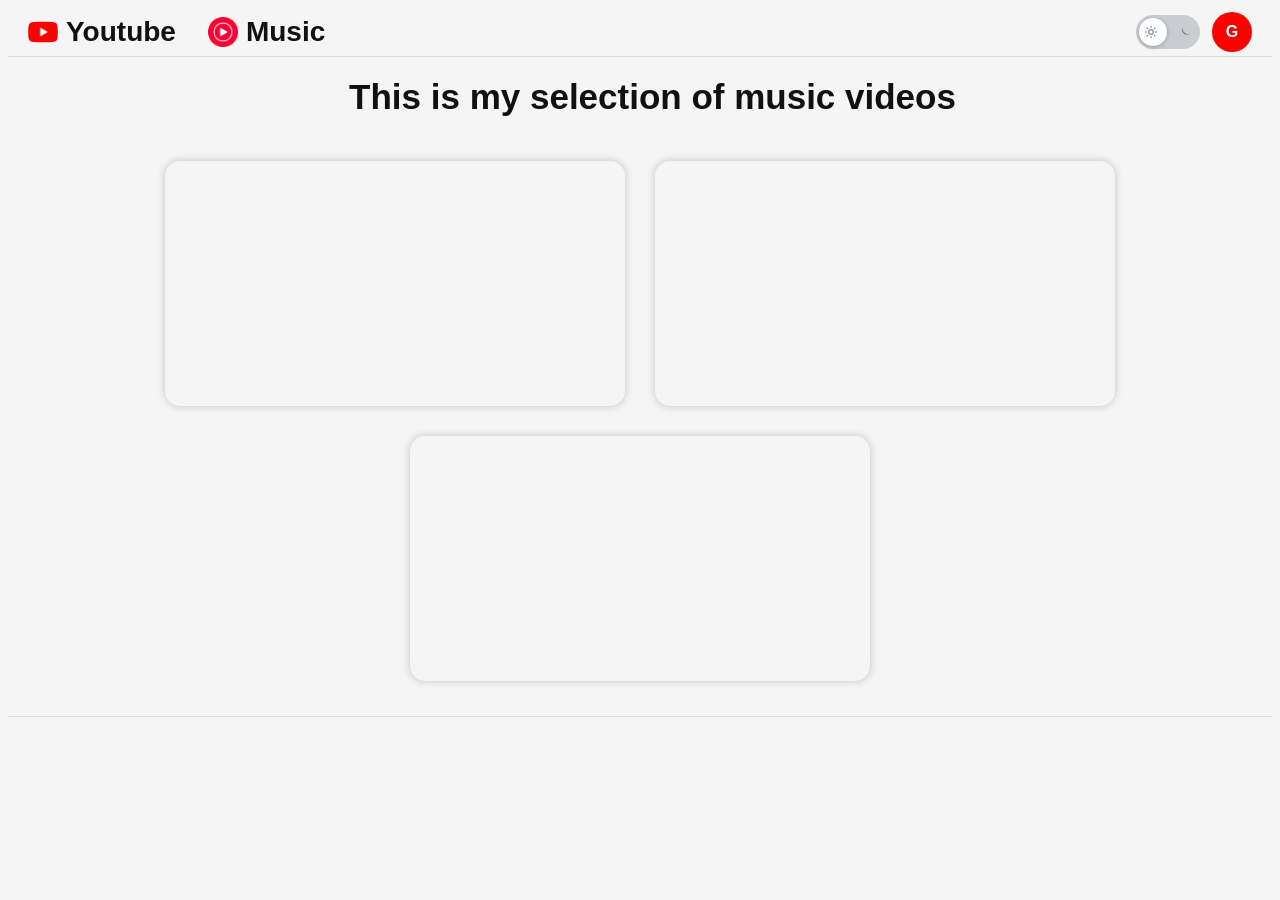
==== music.html @ bd44a083 "Add account management, video playback features, and new HTML pages - Implemented account management" ====
<html lang="en">
<head>
    <meta charset="UTF-8">
    <meta name="viewport" content="width=device-width, initial-scale=1.0">
    <link rel="stylesheet" href="main.css" type="text/css">
    <link rel="icon" href="youtube-music-favicon-32.png" type="image/png" sizes="32x32">
    <link rel="icon" href="youtube-music-logo.png" type="image/png" sizes="144x144">
    <title>My Music</title>
</head>
<body>
    <header class="site-header">
        <h1 class="brand">
            <a href="index.html" class="brand-link">
                <img src="youtube-logo.png" alt="Youtube" width="30" height="30">
                Youtube
            </a>
            <a href="music.html" class="brand-link">
                <img src="youtube-music-logo.png" alt="Youtube Music" width="30" height="30">
                 Music
            </a>
        </h1>

        <div class="header-actions">
            <button
                id="theme-button"
                class="theme-toggle"
                type="button"
                role="switch"
                aria-checked="false"
                aria-label="Toggle light and dark mode"
            >
                <span class="theme-toggle-track" aria-hidden="true">
                    <svg class="theme-icon theme-icon-sun" viewBox="0 0 24 24" fill="none" stroke="currentColor" stroke-width="2" stroke-linecap="round">
                        <circle cx="12" cy="12" r="4"></circle>
                        <path d="M12 2v2M12 20v2M4.93 4.93l1.41 1.41M17.66 17.66l1.41 1.41M2 12h2M20 12h2M4.93 19.07l1.41-1.41M17.66 6.34l1.41-1.41"></path>
                    </svg>
                    <svg class="theme-icon theme-icon-moon" viewBox="0 0 24 24" fill="currentColor">
                        <path d="M21 14.5A8.5 8.5 0 0 1 9.5 3 7 7 0 1 0 21 14.5z"></path>
                    </svg>
                    <span class="theme-toggle-thumb"></span>
                </span>
            </button>

            <div class="account">
                <button
                    id="account-toggle"
                    class="account-toggle"
                    type="button"
                    aria-expanded="false"
                    aria-controls="account-panel"
                    aria-label="Open account menu"
                >
                    <span id="account-initial" class="account-initial">G</span>
                </button>

                <section
                    id="account-panel"
                    class="account-panel"
                    aria-label="Account"
                    hidden
                >
                    <div class="account-summary">
                        <p id="account-display-name" class="account-display-name">Guest</p>
                        <p id="account-display-email" class="account-display-email">No email saved</p>
                    </div>

                    <form id="account-form" class="account-form">
                        <label>
                            Name
                            <input
                                type="text"
                                id="account-name"
                                name="name"
                                autocomplete="name"
                                required
                            >
                        </label>
                        <label>
                            Email
                            <input
                                type="email"
                                id="account-email"
                                name="email"
                                autocomplete="email"
                                required
                            >
                        </label>
                        <button type="submit">Save account</button>
                    </form>
                    <p id="account-status" class="account-status" hidden>Saved locally.</p>
                </section>
            </div>
        </div>
    </header>

    <h2>This is my selection of music videos</h2>


    <div class="video-container">
        <iframe
            width="1136"
            height="639"
            src="https://www.youtube.com/embed/60ItHLz5WEA?enablejsapi=1"
            title="Alan Walker - Faded"
            frameborder="0"
            allow="accelerometer; autoplay; clipboard-write; encrypted-media; gyroscope; picture-in-picture; web-share"
            referrerpolicy="strict-origin-when-cross-origin"
            allowfullscreen
            class="video"
        ></iframe>
        <iframe
            width="1136"
            height="639"
            src="https://www.youtube.com/embed/1-xGerv5FOk?enablejsapi=1"
            title="Alan Walker - Alone"
            frameborder="0"
            allow="accelerometer; autoplay; clipboard-write; encrypted-media; gyroscope; picture-in-picture; web-share"
            referrerpolicy="strict-origin-when-cross-origin"
            allowfullscreen
            class="video"
        ></iframe>
        <iframe
            width="1136"
            height="639"
            src="https://www.youtube.com/embed/3nQNiWdeH2Q?enablejsapi=1"
            title="Janji - Heroes Tonight (feat. Johnning) | NCS"
            frameborder="0"
            allow="accelerometer; autoplay; clipboard-write; encrypted-media; gyroscope; picture-in-picture; web-share"
            referrerpolicy="strict-origin-when-cross-origin"
            allowfullscreen
            class="video"
        ></iframe>
    </div>

    <div class="bottom-line"></div>

    <script src="/notification.js"></script>
    <script src="/app.js"></script>
    <script src="/theme.js"></script>
    <script src="/account.js"></script>
</body>
</html>
---- main.css ----
@import url('https://fonts.googleapis.com/css2?family=Google+Sans:ital,opsz,wght@0,17..18,400..700;1,17..18,400..700&family=Space+Mono:ital,wght@0,400;0,700;1,400;1,700&display=swap');

:root,
[data-theme='dark'] {
    --bg-color: #000000;
    --text-color: #ffffff;
    --shadow-color: rgba(255, 255, 255, 0.5);
    --shadow-color-hover: rgba(255, 255, 255, 1);
    --button-bg: #ff0000;
    --button-bg-hover: #cc0000;
    --button-text: #ffffff;
    --panel-bg: #1a1a1a;
    --panel-border: #333333;
    --input-bg: #3a3a3a;
    --muted-text: #b3b3b3;
}

@media (prefers-color-scheme: light) {
    :root:not([data-theme]) {
        --bg-color: #f5f5f5;
        --text-color: #111111;
        --shadow-color: rgba(0, 0, 0, 0.2);
        --shadow-color-hover: rgba(0, 0, 0, 0.45);
        --button-bg: #ff0000;
        --button-bg-hover: #cc0000;
        --button-text: #ffffff;
        --panel-bg: #ffffff;
        --panel-border: #dddddd;
        --input-bg: #fafafa;
        --muted-text: #666666;
    }
}

[data-theme='light'] {
    --bg-color: #f5f5f5;
    --text-color: #111111;
    --shadow-color: rgba(0, 0, 0, 0.2);
    --shadow-color-hover: rgba(0, 0, 0, 0.45);
    --button-bg: #ff0000;
    --button-bg-hover: #cc0000;
    --button-text: #ffffff;
    --panel-bg: #ffffff;
    --panel-border: #dddddd;
    --input-bg: #fafafa;
    --muted-text: #666666;
}

html {
    color: var(--text-color);
    font-family: Google Sans, sans-serif;
}

body {
    background-color: var(--bg-color);
    color: var(--text-color);
    transition: background-color 0.2s ease, color 0.2s ease;
}

h1,
h2 {
    color: var(--text-color);
    text-align: center;
    font-size: 35px;
    margin-left: 25px;
    margin-top: 20px;
    display: flex;
    justify-content: center;
    align-items: center;
}

.site-header {
    display: flex;
    justify-content: space-between;
    align-items: center;
    gap: 16px;
    padding: 4px 20px;
    border-bottom: 1px solid var(--panel-border);
}

.brand {
    margin: 0;
    margin-left: 0;
    font-size: 28px;
    gap: 32px;
    justify-content: flex-start;
}

.brand ul {
    display: flex;
    align-items: center;
    gap: 32px;
    margin: 0;
    padding: 0;
    list-style: none;
}

.brand-link {
    display: flex;
    align-items: center;
    gap: 8px;
    color: inherit;
    text-decoration: none;
    cursor: pointer;
}

.account {
    position: relative;
}

.header-actions {
    display: flex;
    align-items: center;
    gap: 12px;
    margin-left: auto;
}

.account-toggle {
    width: 40px;
    height: 40px;
    border: none;
    border-radius: 50%;
    background-color: var(--button-bg);
    color: var(--button-text);
    font-family: inherit;
    font-size: 16px;
    font-weight: 700;
    cursor: pointer;
}

.account-toggle:hover {
    background-color: var(--button-bg-hover);
}

.account-panel {
    position: absolute;
    top: calc(100% + 10px);
    right: 0;
    z-index: 20;
    width: min(300px, calc(100vw - 32px));
    padding: 16px;
    background-color: var(--panel-bg);
    border: 1px solid var(--panel-border);
    border-radius: 12px;
    box-shadow: 0 8px 24px var(--shadow-color);
}

.account-summary {
    margin-bottom: 14px;
    padding-bottom: 12px;
    border-bottom: 1px solid var(--panel-border);
}

.account-display-name {
    margin: 0 0 4px;
    font-size: 18px;
    font-weight: 700;
}

.account-display-email {
    margin: 0;
    color: var(--muted-text);
    font-size: 14px;
}

.account-form {
    display: grid;
    gap: 12px;
}

.account-form label {
    display: grid;
    gap: 6px;
    font-size: 14px;
}

.account-form input {
    width: 100%;
    box-sizing: border-box;
    padding: 10px 12px;
    border: 1px solid var(--panel-border);
    border-radius: 8px;
    background-color: var(--input-bg);
    color: var(--text-color);
    font-family: inherit;
    font-size: 15px;
}

.account-form button {
    padding: 10px 18px;
    font-family: inherit;
    font-size: 16px;
    color: var(--button-text);
    background-color: var(--button-bg);
    border: none;
    border-radius: 8px;
    cursor: pointer;
}

.account-form button:hover {
    background-color: var(--button-bg-hover);
}

.account-status {
    margin: 10px 0 0;
    color: var(--muted-text);
    font-size: 14px;
}

iframe {
    margin: 15px;
    width: 460px;
    height: 245px;
    border-radius: 15px;
    box-shadow: 0 0 8px 0 var(--shadow-color);
}

iframe:hover {
    box-shadow: 0 0 10px 0 var(--shadow-color-hover);
    transform: scale(1.03);
    transition: transform 0.2s ease-in-out;
}

.video-container {
    display: flex;
    justify-content: center;
    align-items: center;
    flex-wrap: wrap;
}


.theme-toggle {
    padding: 0;
    border: none;
    background: transparent;
    cursor: pointer;
}

.theme-toggle-track {
    position: relative;
    display: flex;
    align-items: center;
    justify-content: space-between;
    width: 64px;
    height: 34px;
    padding: 0 8px;
    box-sizing: border-box;
    border-radius: 999px;
    background-color: #c9ccd1;
    color: #5f6368;
    transition: background-color 0.2s ease, color 0.2s ease;
}

.theme-toggle.is-dark .theme-toggle-track {
    background-color: #3c4043;
    color: #f1c40f;
}

.theme-icon {
    width: 14px;
    height: 14px;
    z-index: 1;
    opacity: 0.75;
}

.theme-toggle-thumb {
    position: absolute;
    top: 3px;
    left: 3px;
    width: 28px;
    height: 28px;
    border-radius: 50%;
    background-color: #ffffff;
    box-shadow: 0 1px 4px rgba(0, 0, 0, 0.25);
    transition: transform 0.2s ease;
}

.theme-toggle.is-dark .theme-toggle-thumb {
    transform: translateX(30px);
    background-color: #202124;
}

.theme-toggle:hover .theme-toggle-track {
    filter: brightness(0.95);
}

#notification-button:hover {
    background-color: var(--button-bg-hover);
}

.bottom-line {
    height: 1px;
    width: 100%;
    background-color: var(--panel-border);
    margin: 20px 0;
}
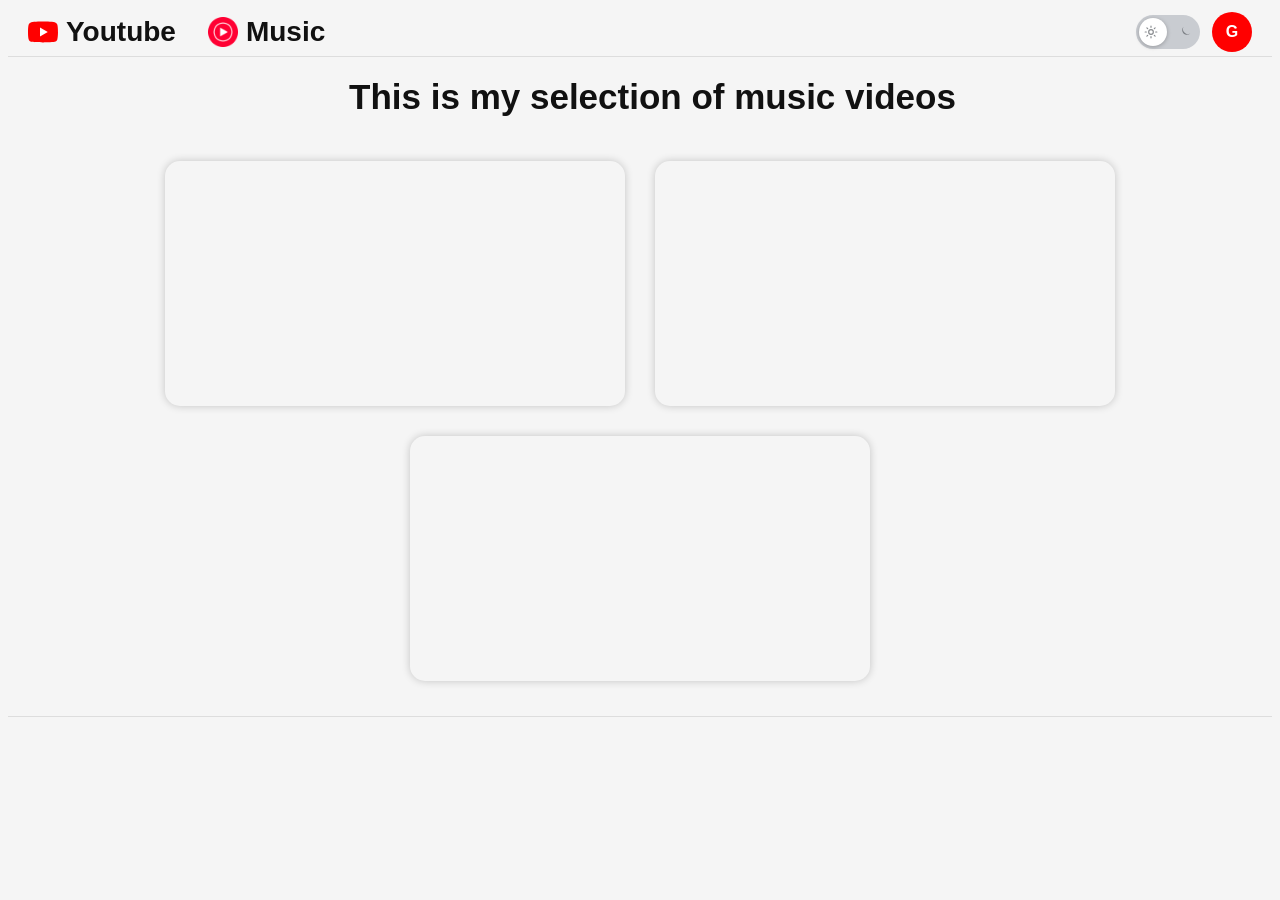
==== commit f3c05d6c: "Update YouTube logo to SVG format in HTML files and add new SVG file - Replaced PNG logo with SVG fo" ====
--- a/music.html
+++ b/music.html
@@ -1,135 +1,192 @@
 <html lang="en">
-<head>
-    <meta charset="UTF-8">
-    <meta name="viewport" content="width=device-width, initial-scale=1.0">
-    <link rel="stylesheet" href="main.css" type="text/css">
-    <link rel="icon" href="youtube-music-favicon-32.png" type="image/png" sizes="32x32">
-    <link rel="icon" href="youtube-music-logo.png" type="image/png" sizes="144x144">
+  <head>
+    <meta charset="UTF-8" />
+    <meta name="viewport" content="width=device-width, initial-scale=1.0" />
+    <link rel="stylesheet" href="main.css" type="text/css" />
+    <link
+      rel="icon"
+      href="youtube-music-favicon-32.png"
+      type="image/png"
+      sizes="32x32"
+    />
+    <link
+      rel="icon"
+      href="youtube-music-logo.png"
+      type="image/png"
+      sizes="144x144"
+    />
     <title>My Music</title>
-</head>
-<body>
+  </head>
+  <body>
     <header class="site-header">
-        <h1 class="brand">
-            <a href="index.html" class="brand-link">
-                <img src="youtube-logo.png" alt="Youtube" width="30" height="30">
-                Youtube
-            </a>
-            <a href="music.html" class="brand-link">
-                <img src="youtube-music-logo.png" alt="Youtube Music" width="30" height="30">
-                 Music
-            </a>
-        </h1>
+      <h1 class="brand">
+        <a href="index.html" class="brand-link">
+          <img src="youtube-logo.svg" alt="Youtube" width="30" height="30" />
+          Youtube
+        </a>
+        <a href="music.html" class="brand-link">
+          <img
+            src="youtube-music-logo.png"
+            alt="Youtube Music"
+            width="30"
+            height="30"
+          />
+          Music
+        </a>
+      </h1>
 
-        <div class="header-actions">
-            <button
-                id="theme-button"
-                class="theme-toggle"
-                type="button"
-                role="switch"
-                aria-checked="false"
-                aria-label="Toggle light and dark mode"
+      <div class="header-actions">
+        <button
+          id="theme-button"
+          class="theme-toggle"
+          type="button"
+          role="switch"
+          aria-checked="false"
+          aria-label="Toggle light and dark mode"
+        >
+          <span class="theme-toggle-track" aria-hidden="true">
+            <svg
+              class="theme-icon theme-icon-sun"
+              viewBox="0 0 24 24"
+              fill="none"
+              stroke="currentColor"
+              stroke-width="2"
+              stroke-linecap="round"
             >
-                <span class="theme-toggle-track" aria-hidden="true">
-                    <svg class="theme-icon theme-icon-sun" viewBox="0 0 24 24" fill="none" stroke="currentColor" stroke-width="2" stroke-linecap="round">
-                        <circle cx="12" cy="12" r="4"></circle>
-                        <path d="M12 2v2M12 20v2M4.93 4.93l1.41 1.41M17.66 17.66l1.41 1.41M2 12h2M20 12h2M4.93 19.07l1.41-1.41M17.66 6.34l1.41-1.41"></path>
-                    </svg>
-                    <svg class="theme-icon theme-icon-moon" viewBox="0 0 24 24" fill="currentColor">
-                        <path d="M21 14.5A8.5 8.5 0 0 1 9.5 3 7 7 0 1 0 21 14.5z"></path>
-                    </svg>
-                    <span class="theme-toggle-thumb"></span>
-                </span>
-            </button>
+              <circle cx="12" cy="12" r="4"></circle>
+              <path
+                d="M12 2v2M12 20v2M4.93 4.93l1.41 1.41M17.66 17.66l1.41 1.41M2 12h2M20 12h2M4.93 19.07l1.41-1.41M17.66 6.34l1.41-1.41"
+              ></path>
+            </svg>
+            <svg
+              class="theme-icon theme-icon-moon"
+              viewBox="0 0 24 24"
+              fill="currentColor"
+            >
+              <path d="M21 14.5A8.5 8.5 0 0 1 9.5 3 7 7 0 1 0 21 14.5z"></path>
+            </svg>
+            <span class="theme-toggle-thumb"></span>
+          </span>
+        </button>
 
-            <div class="account">
-                <button
-                    id="account-toggle"
-                    class="account-toggle"
-                    type="button"
-                    aria-expanded="false"
-                    aria-controls="account-panel"
-                    aria-label="Open account menu"
-                >
-                    <span id="account-initial" class="account-initial">G</span>
-                </button>
+        <div class="account">
+          <button
+            id="account-toggle"
+            class="account-toggle"
+            type="button"
+            aria-expanded="false"
+            aria-controls="account-panel"
+            aria-label="Open account menu"
+          >
+            <span id="account-initial" class="account-initial">G</span>
+          </button>
 
-                <section
-                    id="account-panel"
-                    class="account-panel"
-                    aria-label="Account"
-                    hidden
-                >
-                    <div class="account-summary">
-                        <p id="account-display-name" class="account-display-name">Guest</p>
-                        <p id="account-display-email" class="account-display-email">No email saved</p>
-                    </div>
+          <section
+            id="account-panel"
+            class="account-panel"
+            aria-label="Account"
+            hidden
+          >
+            <div class="account-summary">
+              <p id="account-display-name" class="account-display-name">
+                Guest
+              </p>
+              <p id="account-display-email" class="account-display-email">
+                No email saved
+              </p>
+            </div>
 
-                    <form id="account-form" class="account-form">
-                        <label>
-                            Name
-                            <input
-                                type="text"
-                                id="account-name"
-                                name="name"
-                                autocomplete="name"
-                                required
-                            >
-                        </label>
-                        <label>
-                            Email
-                            <input
-                                type="email"
-                                id="account-email"
-                                name="email"
-                                autocomplete="email"
-                                required
-                            >
-                        </label>
-                        <button type="submit">Save account</button>
-                    </form>
-                    <p id="account-status" class="account-status" hidden>Saved locally.</p>
-                </section>
-            </div>
+            <form id="account-form" class="account-form">
+              <label>
+                Name
+                <input
+                  type="text"
+                  id="account-name"
+                  name="name"
+                  autocomplete="name"
+                  required
+                />
+              </label>
+              <label>
+                Email
+                <input
+                  type="email"
+                  id="account-email"
+                  name="email"
+                  autocomplete="email"
+                  required
+                />
+              </label>
+              <button type="submit">Save account</button>
+            </form>
+            <p id="account-status" class="account-status" hidden>
+              Saved locally.
+            </p>
+          </section>
         </div>
+      </div>
     </header>
 
     <h2>This is my selection of music videos</h2>
 
-
     <div class="video-container">
-        <iframe
-            width="1136"
-            height="639"
-            src="https://www.youtube.com/embed/60ItHLz5WEA?enablejsapi=1"
-            title="Alan Walker - Faded"
-            frameborder="0"
-            allow="accelerometer; autoplay; clipboard-write; encrypted-media; gyroscope; picture-in-picture; web-share"
-            referrerpolicy="strict-origin-when-cross-origin"
-            allowfullscreen
-            class="video"
-        ></iframe>
-        <iframe
-            width="1136"
-            height="639"
-            src="https://www.youtube.com/embed/1-xGerv5FOk?enablejsapi=1"
-            title="Alan Walker - Alone"
-            frameborder="0"
-            allow="accelerometer; autoplay; clipboard-write; encrypted-media; gyroscope; picture-in-picture; web-share"
-            referrerpolicy="strict-origin-when-cross-origin"
-            allowfullscreen
-            class="video"
-        ></iframe>
-        <iframe
-            width="1136"
-            height="639"
-            src="https://www.youtube.com/embed/3nQNiWdeH2Q?enablejsapi=1"
-            title="Janji - Heroes Tonight (feat. Johnning) | NCS"
-            frameborder="0"
-            allow="accelerometer; autoplay; clipboard-write; encrypted-media; gyroscope; picture-in-picture; web-share"
-            referrerpolicy="strict-origin-when-cross-origin"
-            allowfullscreen
-            class="video"
-        ></iframe>
+      <iframe
+        width="1136"
+        height="639"
+        src="https://www.youtube.com/embed/60ItHLz5WEA?enablejsapi=1"
+        title="Alan Walker - Faded"
+        frameborder="0"
+        allow="
+          accelerometer;
+          autoplay;
+          clipboard-write;
+          encrypted-media;
+          gyroscope;
+          picture-in-picture;
+          web-share;
+        "
+        referrerpolicy="strict-origin-when-cross-origin"
+        allowfullscreen
+        class="video"
+      ></iframe>
+      <iframe
+        width="1136"
+        height="639"
+        src="https://www.youtube.com/embed/1-xGerv5FOk?enablejsapi=1"
+        title="Alan Walker - Alone"
+        frameborder="0"
+        allow="
+          accelerometer;
+          autoplay;
+          clipboard-write;
+          encrypted-media;
+          gyroscope;
+          picture-in-picture;
+          web-share;
+        "
+        referrerpolicy="strict-origin-when-cross-origin"
+        allowfullscreen
+        class="video"
+      ></iframe>
+      <iframe
+        width="1136"
+        height="639"
+        src="https://www.youtube.com/embed/3nQNiWdeH2Q?enablejsapi=1"
+        title="Janji - Heroes Tonight (feat. Johnning) | NCS"
+        frameborder="0"
+        allow="
+          accelerometer;
+          autoplay;
+          clipboard-write;
+          encrypted-media;
+          gyroscope;
+          picture-in-picture;
+          web-share;
+        "
+        referrerpolicy="strict-origin-when-cross-origin"
+        allowfullscreen
+        class="video"
+      ></iframe>
     </div>
 
     <div class="bottom-line"></div>
@@ -138,5 +195,5 @@
     <script src="/app.js"></script>
     <script src="/theme.js"></script>
     <script src="/account.js"></script>
-</body>
+  </body>
 </html>
--- a/main.css
+++ b/main.css
@@ -1,37 +1,22 @@
-@import url('https://fonts.googleapis.com/css2?family=Google+Sans:ital,opsz,wght@0,17..18,400..700;1,17..18,400..700&family=Space+Mono:ital,wght@0,400;0,700;1,400;1,700&display=swap');
+@import url("https://fonts.googleapis.com/css2?family=Google+Sans:ital,opsz,wght@0,17..18,400..700;1,17..18,400..700&family=Space+Mono:ital,wght@0,400;0,700;1,400;1,700&display=swap");
 
 :root,
-[data-theme='dark'] {
-    --bg-color: #000000;
-    --text-color: #ffffff;
-    --shadow-color: rgba(255, 255, 255, 0.5);
-    --shadow-color-hover: rgba(255, 255, 255, 1);
-    --button-bg: #ff0000;
-    --button-bg-hover: #cc0000;
-    --button-text: #ffffff;
-    --panel-bg: #1a1a1a;
-    --panel-border: #333333;
-    --input-bg: #3a3a3a;
-    --muted-text: #b3b3b3;
+[data-theme="dark"] {
+  --bg-color: #000000;
+  --text-color: #ffffff;
+  --shadow-color: rgba(255, 255, 255, 0.5);
+  --shadow-color-hover: rgba(255, 255, 255, 1);
+  --button-bg: #ff0000;
+  --button-bg-hover: #cc0000;
+  --button-text: #ffffff;
+  --panel-bg: #1a1a1a;
+  --panel-border: #333333;
+  --input-bg: #3a3a3a;
+  --muted-text: #b3b3b3;
 }
 
 @media (prefers-color-scheme: light) {
-    :root:not([data-theme]) {
-        --bg-color: #f5f5f5;
-        --text-color: #111111;
-        --shadow-color: rgba(0, 0, 0, 0.2);
-        --shadow-color-hover: rgba(0, 0, 0, 0.45);
-        --button-bg: #ff0000;
-        --button-bg-hover: #cc0000;
-        --button-text: #ffffff;
-        --panel-bg: #ffffff;
-        --panel-border: #dddddd;
-        --input-bg: #fafafa;
-        --muted-text: #666666;
-    }
-}
-
-[data-theme='light'] {
+  :root:not([data-theme]) {
     --bg-color: #f5f5f5;
     --text-color: #111111;
     --shadow-color: rgba(0, 0, 0, 0.2);
@@ -43,253 +28,273 @@
     --panel-border: #dddddd;
     --input-bg: #fafafa;
     --muted-text: #666666;
+  }
+}
+
+[data-theme="light"] {
+  --bg-color: #f5f5f5;
+  --text-color: #111111;
+  --shadow-color: rgba(0, 0, 0, 0.2);
+  --shadow-color-hover: rgba(0, 0, 0, 0.45);
+  --button-bg: #ff0000;
+  --button-bg-hover: #cc0000;
+  --button-text: #ffffff;
+  --panel-bg: #ffffff;
+  --panel-border: #dddddd;
+  --input-bg: #fafafa;
+  --muted-text: #666666;
 }
 
 html {
-    color: var(--text-color);
-    font-family: Google Sans, sans-serif;
+  color: var(--text-color);
+  font-family:
+    Google Sans,
+    sans-serif;
 }
 
 body {
-    background-color: var(--bg-color);
-    color: var(--text-color);
-    transition: background-color 0.2s ease, color 0.2s ease;
+  background-color: var(--bg-color);
+  color: var(--text-color);
+  transition:
+    background-color 0.2s ease,
+    color 0.2s ease;
 }
 
 h1,
 h2 {
-    color: var(--text-color);
-    text-align: center;
-    font-size: 35px;
-    margin-left: 25px;
-    margin-top: 20px;
-    display: flex;
-    justify-content: center;
-    align-items: center;
+  color: var(--text-color);
+  text-align: center;
+  font-size: 35px;
+  margin-left: 25px;
+  margin-top: 20px;
+  display: flex;
+  justify-content: center;
+  align-items: center;
 }
 
 .site-header {
-    display: flex;
-    justify-content: space-between;
-    align-items: center;
-    gap: 16px;
-    padding: 4px 20px;
-    border-bottom: 1px solid var(--panel-border);
+  display: flex;
+  justify-content: space-between;
+  align-items: center;
+  gap: 16px;
+  padding: 4px 20px;
+  border-bottom: 1px solid var(--panel-border);
 }
 
 .brand {
-    margin: 0;
-    margin-left: 0;
-    font-size: 28px;
-    gap: 32px;
-    justify-content: flex-start;
+  margin: 0;
+  margin-left: 0;
+  font-size: 28px;
+  gap: 32px;
+  justify-content: flex-start;
 }
 
 .brand ul {
-    display: flex;
-    align-items: center;
-    gap: 32px;
-    margin: 0;
-    padding: 0;
-    list-style: none;
+  display: flex;
+  align-items: center;
+  gap: 32px;
+  margin: 0;
+  padding: 0;
+  list-style: none;
 }
 
 .brand-link {
-    display: flex;
-    align-items: center;
-    gap: 8px;
-    color: inherit;
-    text-decoration: none;
-    cursor: pointer;
+  display: flex;
+  align-items: center;
+  gap: 8px;
+  color: inherit;
+  text-decoration: none;
+  cursor: pointer;
 }
 
 .account {
-    position: relative;
+  position: relative;
 }
 
 .header-actions {
-    display: flex;
-    align-items: center;
-    gap: 12px;
-    margin-left: auto;
+  display: flex;
+  align-items: center;
+  gap: 12px;
+  margin-left: auto;
 }
 
 .account-toggle {
-    width: 40px;
-    height: 40px;
-    border: none;
-    border-radius: 50%;
-    background-color: var(--button-bg);
-    color: var(--button-text);
-    font-family: inherit;
-    font-size: 16px;
-    font-weight: 700;
-    cursor: pointer;
+  width: 40px;
+  height: 40px;
+  border: none;
+  border-radius: 50%;
+  background-color: var(--button-bg);
+  color: var(--button-text);
+  font-family: inherit;
+  font-size: 16px;
+  font-weight: 700;
+  cursor: pointer;
 }
 
 .account-toggle:hover {
-    background-color: var(--button-bg-hover);
+  background-color: var(--button-bg-hover);
 }
 
 .account-panel {
-    position: absolute;
-    top: calc(100% + 10px);
-    right: 0;
-    z-index: 20;
-    width: min(300px, calc(100vw - 32px));
-    padding: 16px;
-    background-color: var(--panel-bg);
-    border: 1px solid var(--panel-border);
-    border-radius: 12px;
-    box-shadow: 0 8px 24px var(--shadow-color);
+  position: absolute;
+  top: calc(100% + 10px);
+  right: 0;
+  z-index: 20;
+  width: min(300px, calc(100vw - 32px));
+  padding: 16px;
+  background-color: var(--panel-bg);
+  border: 1px solid var(--panel-border);
+  border-radius: 12px;
+  box-shadow: 0 8px 24px var(--shadow-color);
 }
 
 .account-summary {
-    margin-bottom: 14px;
-    padding-bottom: 12px;
-    border-bottom: 1px solid var(--panel-border);
+  margin-bottom: 14px;
+  padding-bottom: 12px;
+  border-bottom: 1px solid var(--panel-border);
 }
 
 .account-display-name {
-    margin: 0 0 4px;
-    font-size: 18px;
-    font-weight: 700;
+  margin: 0 0 4px;
+  font-size: 18px;
+  font-weight: 700;
 }
 
 .account-display-email {
-    margin: 0;
-    color: var(--muted-text);
-    font-size: 14px;
+  margin: 0;
+  color: var(--muted-text);
+  font-size: 14px;
 }
 
 .account-form {
-    display: grid;
-    gap: 12px;
+  display: grid;
+  gap: 12px;
 }
 
 .account-form label {
-    display: grid;
-    gap: 6px;
-    font-size: 14px;
+  display: grid;
+  gap: 6px;
+  font-size: 14px;
 }
 
 .account-form input {
-    width: 100%;
-    box-sizing: border-box;
-    padding: 10px 12px;
-    border: 1px solid var(--panel-border);
-    border-radius: 8px;
-    background-color: var(--input-bg);
-    color: var(--text-color);
-    font-family: inherit;
-    font-size: 15px;
+  width: 100%;
+  box-sizing: border-box;
+  padding: 10px 12px;
+  border: 1px solid var(--panel-border);
+  border-radius: 8px;
+  background-color: var(--input-bg);
+  color: var(--text-color);
+  font-family: inherit;
+  font-size: 15px;
 }
 
 .account-form button {
-    padding: 10px 18px;
-    font-family: inherit;
-    font-size: 16px;
-    color: var(--button-text);
-    background-color: var(--button-bg);
-    border: none;
-    border-radius: 8px;
-    cursor: pointer;
+  padding: 10px 18px;
+  font-family: inherit;
+  font-size: 16px;
+  color: var(--button-text);
+  background-color: var(--button-bg);
+  border: none;
+  border-radius: 8px;
+  cursor: pointer;
 }
 
 .account-form button:hover {
-    background-color: var(--button-bg-hover);
+  background-color: var(--button-bg-hover);
 }
 
 .account-status {
-    margin: 10px 0 0;
-    color: var(--muted-text);
-    font-size: 14px;
+  margin: 10px 0 0;
+  color: var(--muted-text);
+  font-size: 14px;
 }
 
 iframe {
-    margin: 15px;
-    width: 460px;
-    height: 245px;
-    border-radius: 15px;
-    box-shadow: 0 0 8px 0 var(--shadow-color);
+  margin: 15px;
+  width: 460px;
+  height: 245px;
+  border-radius: 15px;
+  box-shadow: 0 0 8px 0 var(--shadow-color);
 }
 
 iframe:hover {
-    box-shadow: 0 0 10px 0 var(--shadow-color-hover);
-    transform: scale(1.03);
-    transition: transform 0.2s ease-in-out;
+  box-shadow: 0 0 10px 0 var(--shadow-color-hover);
+  transform: scale(1.03);
+  transition: transform 0.2s ease-in-out;
 }
 
 .video-container {
-    display: flex;
-    justify-content: center;
-    align-items: center;
-    flex-wrap: wrap;
-}
-
+  display: flex;
+  justify-content: center;
+  align-items: center;
+  flex-wrap: wrap;
+}
 
 .theme-toggle {
-    padding: 0;
-    border: none;
-    background: transparent;
-    cursor: pointer;
+  padding: 0;
+  border: none;
+  background: transparent;
+  cursor: pointer;
 }
 
 .theme-toggle-track {
-    position: relative;
-    display: flex;
-    align-items: center;
-    justify-content: space-between;
-    width: 64px;
-    height: 34px;
-    padding: 0 8px;
-    box-sizing: border-box;
-    border-radius: 999px;
-    background-color: #c9ccd1;
-    color: #5f6368;
-    transition: background-color 0.2s ease, color 0.2s ease;
+  position: relative;
+  display: flex;
+  align-items: center;
+  justify-content: space-between;
+  width: 64px;
+  height: 34px;
+  padding: 0 8px;
+  box-sizing: border-box;
+  border-radius: 999px;
+  background-color: #c9ccd1;
+  color: #5f6368;
+  transition:
+    background-color 0.2s ease,
+    color 0.2s ease;
 }
 
 .theme-toggle.is-dark .theme-toggle-track {
-    background-color: #3c4043;
-    color: #f1c40f;
+  background-color: #3c4043;
+  color: #f1c40f;
 }
 
 .theme-icon {
-    width: 14px;
-    height: 14px;
-    z-index: 1;
-    opacity: 0.75;
+  width: 14px;
+  height: 14px;
+  z-index: 1;
+  opacity: 0.75;
 }
 
 .theme-toggle-thumb {
-    position: absolute;
-    top: 3px;
-    left: 3px;
-    width: 28px;
-    height: 28px;
-    border-radius: 50%;
-    background-color: #ffffff;
-    box-shadow: 0 1px 4px rgba(0, 0, 0, 0.25);
-    transition: transform 0.2s ease;
+  position: absolute;
+  top: 3px;
+  left: 3px;
+  width: 28px;
+  height: 28px;
+  border-radius: 50%;
+  background-color: #ffffff;
+  box-shadow: 0 1px 4px rgba(0, 0, 0, 0.25);
+  transition: transform 0.2s ease;
 }
 
 .theme-toggle.is-dark .theme-toggle-thumb {
-    transform: translateX(30px);
-    background-color: #202124;
+  transform: translateX(30px);
+  background-color: #202124;
 }
 
 .theme-toggle:hover .theme-toggle-track {
-    filter: brightness(0.95);
+  filter: brightness(0.95);
 }
 
 #notification-button:hover {
-    background-color: var(--button-bg-hover);
+  background-color: var(--button-bg-hover);
 }
 
 .bottom-line {
-    height: 1px;
-    width: 100%;
-    background-color: var(--panel-border);
-    margin: 20px 0;
-}+  height: 1px;
+  width: 100%;
+  background-color: var(--panel-border);
+  margin: 20px 0;
+}
